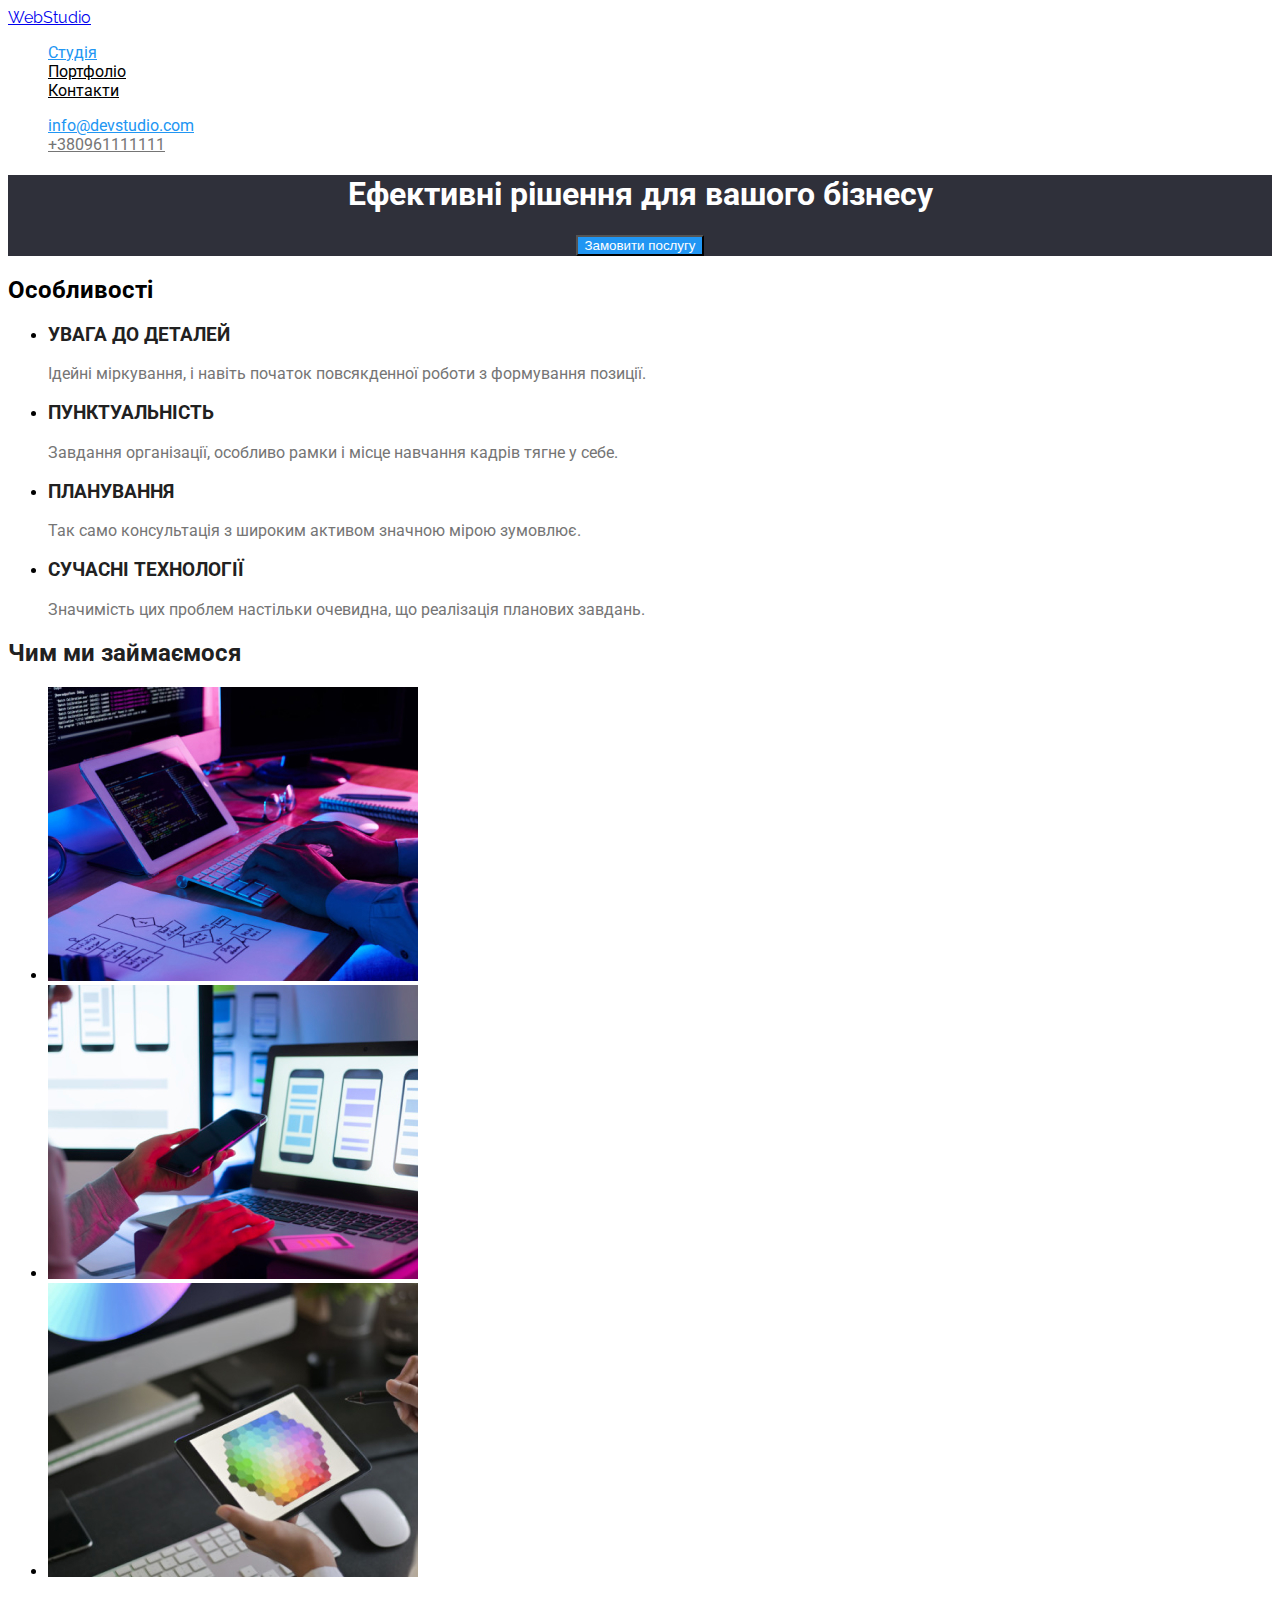
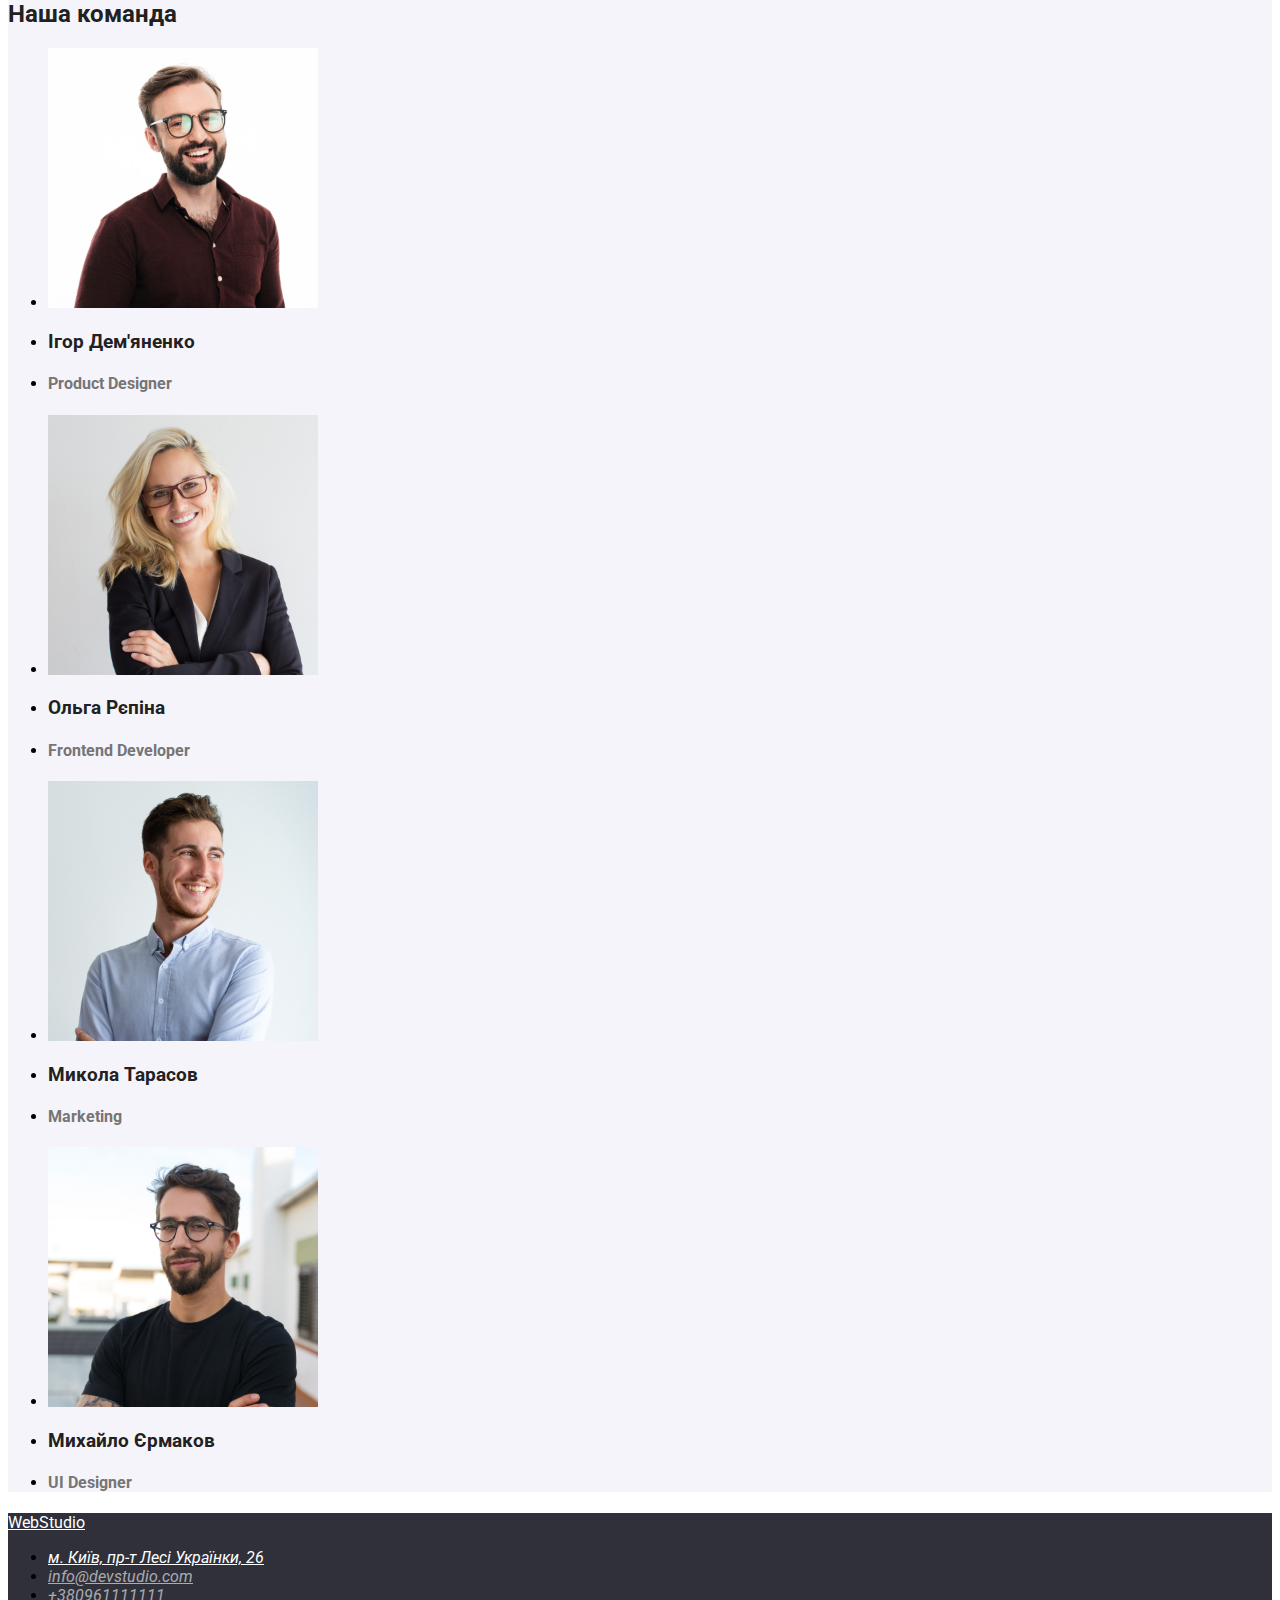
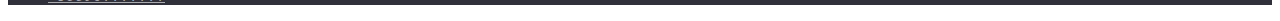
==== index.html @ d3ab1b27 "Initial commit" ====
<!DOCTYPE html>
<html lang="uk">
<head>
    <meta charset="UTF-8">
    <meta http-equiv="X-UA-Compatible" content="IE=edge">
    <meta name="viewport" content="width=device-width, initial-scale=1.0">
    <title>WebStudio</title>
    <link rel="stylesheet" href="./css/styles.css"/>
    <link rel="preconnect" href="https://fonts.googleapis.com">
    <link rel="preconnect" href="https://fonts.gstatic.com" crossorigin>
    <link href="https://fonts.googleapis.com/css2?family=Raleway:wght@700&family=Roboto:wght@400;500;700;900&display=swap" rel="stylesheet">
</head>
<body class="page">
    <header>
        <nav >
             <a href="/index.html" class="logo">
                  WebStudio
             </a>

            <ul >
                <li><a href="" class="studia current">Студія</a></li>
                <li><a href="./portfilio.html" class="site-nav">Портфоліо</a> </li>
                <li><a href="" class="site-nav">Контакти</a></li>
                
             </ul>
        </nav>  

            <ul class="auth-nav">
                <li><a href="mailto:info@devstudio.com" class="imail">info@devstudio.com</a></li>
                <li><a href="tel:+380961111111" class="telefone">+380961111111</a></li>
             </ul>
        
    </header>

        <section class="button-title">
            <h1>Ефективні рішення для вашого бізнесу</h1>
            <button type="button" class="button">Замовити послугу</button>
        </section>
    
    
    <section>
        <h2>Особливості</h2>
        <ul>
            <li>
                <h3 class="title">УВАГА ДО ДЕТАЛЕЙ</h3>
                <p class="title-inform">Ідейні міркування, і навіть початок повсякденної роботи з формування позиції.</p>
            </li>
            <li>
                <h3 class="title" >ПУНКТУАЛЬНІСТЬ</h3>
                <p class="title-inform" >Завдання організації, особливо рамки і місце навчання кадрів тягне у себе.</p>
            </li>
            <li>
                <h3 class="title">ПЛАНУВАННЯ</h3>
                <p class="title-inform">Так само консультація з широким активом значною мірою зумовлює.</p>
            </li>
            <li>
                <h3 class="title" >СУЧАСНІ ТЕХНОЛОГІЇ</h3>
                <p class="title-inform">Значимість цих проблем настільки очевидна, що реалізація планових завдань.</p>
            </li>
        </ul>
    </section>

    
         <section>
             <h2 class="title">Чим ми займаємося</h2>
             <ul>
                <li><img src="./imege/img.jpg" alt="table"></li>
                <li><img src="./imege/img1.jpg" alt="laptop"></li>
                <li><img src="./imege/img2.jpg" alt="picture"></li>
            </ul>
         </section>
    
    
    <div class="comande">
        <h2 class="title">Наша команда</h2>
        <ul>
            <li><img src="./imege/Igor.jpg" alt="aguywithglasses" width="270"></li>
            <li><h3 class="title">Ігор Дем'яненко</h3></li>
            <li><h4 class="title-inform">Product Designer</h4></li>
        </ul>
        <ul>
            <li><img src="./imege/Olga.jpg" alt="girl" width="270"></li>
            <li><h3 class="title">Ольга Рєпіна</h3></li>
            <li><h4 class="title-inform">Frontend Developer</h4></li>
        </ul>
        <ul>
            <li><img src="./imege/Mikola.jpg" alt="aguyinashirt" width="270"></li>
            <li><h3 class="title">Микола Тарасов</h3></li>
            <li><h4 class="title-inform">Marketing</h4></li>
        </ul>
        <ul>
            <li><img src="./imege/Mihail.jpg" alt="tattoos" width="270"></li>
            <li><h3 class="title">Михайло Єрмаков</h3></li>
            <li><h4 class="title-inform">UI Designer</h4></li>
        </ul>
    </div>

   <!---Футер-->
    <footer class="footer">
        <a href="./index.html" class="webstud">WebStudio</a>
        <address>
            <ul> 
                <li><a class="adress" href="посиланняgooglemap" target="_blank" rel="noopenernoreferrer">м. Київ, пр-т Лесі Українки, 26</a></li>
                <li><a class="mail" href="mailto:info@devstudio.com">info@devstudio.com</a></li>
                <li><a class="tele" href="tel:+380961111111">+380961111111</a></li>
            </ul>
             
        </address>
    </footer>

</body>
</html>
---- css/styles.css ----
header{
   color:#FFFFFF ; 
}
.logo{
    color: #000000 #2196F3; 
    font-family: Raleway, sans-serif;
    font-style: 700;
    font-weight: 145px;
    font-size: 26px
    line-height: 1;
}
.page{
    font-family: Roboto, sans-serif;
}
.studia{
    color:#2196F3 ;
    font-family: Roboto
    font-style:  500;
    font-size: 14px
    line-height: 1,2;
}
.site-nav{
    color: #000000;
    font-family: Roboto
    font-style: 500;
    font-size: 14px
    line-height:1,2;
}
.studia .site-nav:hover,
.studia .site-nav:focus
.studia. current{
    color: #2196F3;
}
.imail{
  color: #2196F3;  
  font-family: Roboto
  font-style: 500;
  font-size: 14px
  line-height: 1,2;
}
.telefone{
    color:#757575;
    font-family: Roboto
    font-style: 500;
    font-size: 14px
    line-height: 1,2;
}
.button-title{
    background-color: #2F303A;
    color: #FFFFFF;
    font-family: Roboto
    font-style 900;
    font-size 44px
    line-height: 1,4; 
    text-align: center;
}
.button{
    color: #FFFFFF;
    background-color: #2196F3;
    font-family: Roboto
    font-style: 700;
    font-size 16px
    line-height: 1,8;
}
.portfolio-button{
    color: #212121;
    background-color: #F5F4FA;
    font-family: Roboto
    font-style 500;
    font-size: 16px
    line-height 1,6;
}
.comande{
    background-color: #F5F4FA;
}
.title{
    color: #212121;
    font-family: Roboto
    font-style: 700
    font-size: 14px
    lineheight: 1,14
}
.title-inform{
    color:#757575;
    font-family: Roboto
    font-style: 400;
    font-size: 14px
    line-height: 1,7;

}
.footer{
    background-color: #2F303A;
}
.webstud{
    color: #FFFFFF;
    font-family: Raleway
    font-style: 700;
    font-size: 26px
    line-height: 1,2;
}
.adress{
  color: #FFFFFF;
  font-family: Roboto
  font-style: 400;
  font-size: 14px
  line-height: 1,7;
}   
.mail{
    color: rgba(255, 255, 255, 0.6);
    font-family: Roboto
    font-style: 400;
    font-size: 14px
    line-height: 1,7;
}
.tele{
   color:rgba(255, 255, 255, 0.6) ;
   font-family: Roboto
   font-style: 400;
   font-size: 14px
   line-height: 1,7;
}
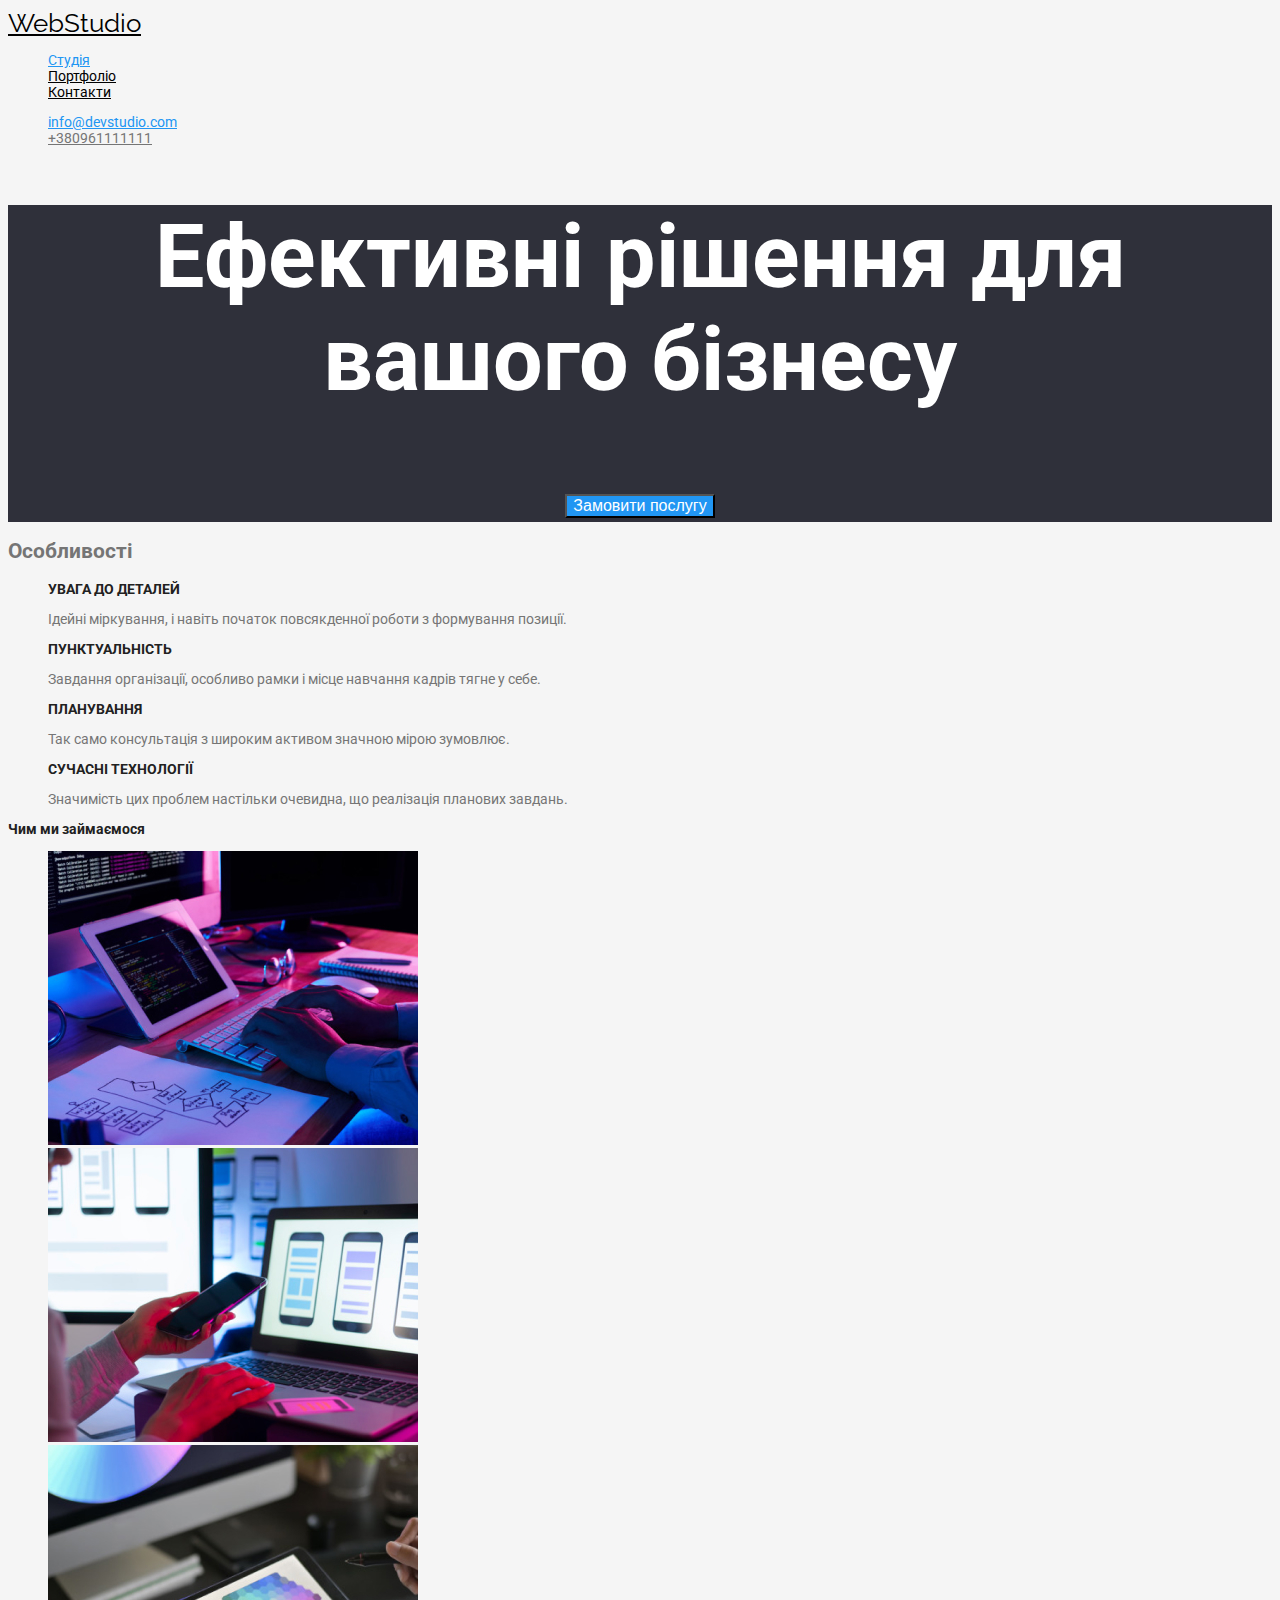
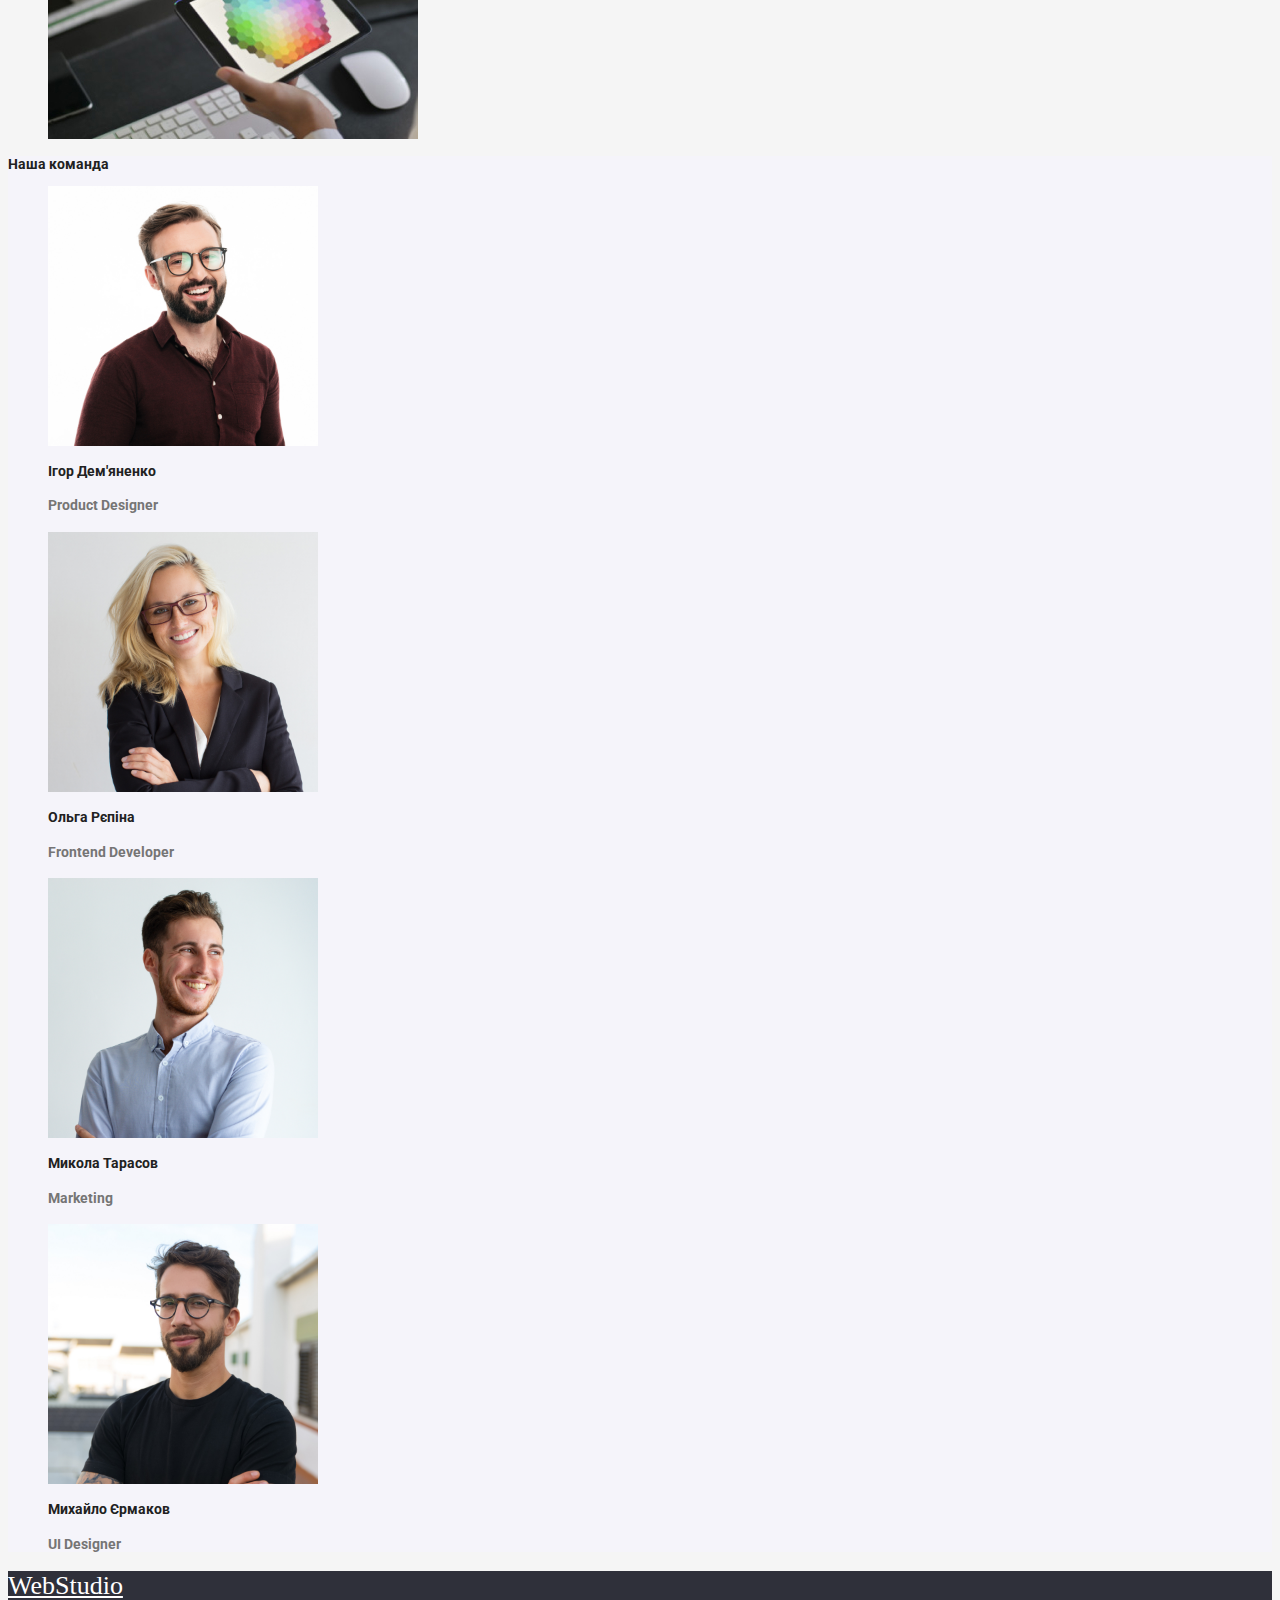
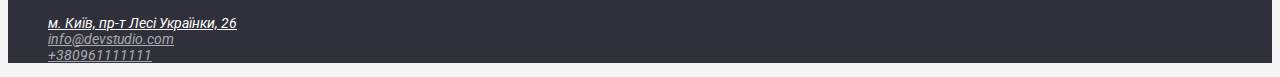
==== commit dfc2aad8: "Зробила корекцію." ====
--- a/index.html
+++ b/index.html
@@ -10,7 +10,7 @@
     <link rel="preconnect" href="https://fonts.gstatic.com" crossorigin>
     <link href="https://fonts.googleapis.com/css2?family=Raleway:wght@700&family=Roboto:wght@400;500;700;900&display=swap" rel="stylesheet">
 </head>
-<body class="page">
+<body>
     <header>
         <nav >
              <a href="/index.html" class="logo">
@@ -24,7 +24,6 @@
                 
              </ul>
         </nav>  
-
             <ul class="auth-nav">
                 <li><a href="mailto:info@devstudio.com" class="imail">info@devstudio.com</a></li>
                 <li><a href="tel:+380961111111" class="telefone">+380961111111</a></li>
@@ -36,7 +35,6 @@
             <h1>Ефективні рішення для вашого бізнесу</h1>
             <button type="button" class="button">Замовити послугу</button>
         </section>
-    
     
     <section>
         <h2>Особливості</h2>
@@ -97,16 +95,15 @@
 
    <!---Футер-->
     <footer class="footer">
-        <a href="./index.html" class="webstud">WebStudio</a>
+        <a href="./index.html" class="slogan">WebStudio</a>
         <address>
             <ul> 
                 <li><a class="adress" href="посиланняgooglemap" target="_blank" rel="noopenernoreferrer">м. Київ, пр-т Лесі Українки, 26</a></li>
                 <li><a class="mail" href="mailto:info@devstudio.com">info@devstudio.com</a></li>
-                <li><a class="tele" href="tel:+380961111111">+380961111111</a></li>
+                <li><a class="phone" href="tel:+380961111111">+380961111111</a></li>
             </ul>
              
         </address>
     </footer>
-
 </body>
 </html>--- a/css/styles.css
+++ b/css/styles.css
@@ -1,122 +1,133 @@
+:root{
+    --primary-text-color:#757575;
+    --title-text-color:#000000;
+    --secondary-header-color:#212121;
+    --accent-color:#2196F3;
+    --main-body-color:#F5F5F5;
+    --main-background-color:#FFFFFF;
+    --secondary-background-color:#F5F4FA;
+    --window-color:#2F303A;
+    --email-color:rgba(255, 255, 255, 0.6);
+}
 
-header{
-   color:#FFFFFF ; 
-}
+/* основной цвет текста #757575  серый */
+/* цвет заголовков #000000  черный */
+/* цвет вторичных заголовков #212121 */
+/* цвет акцентов #2196F3 голубой */
+/* основной цвет тела #F5F5F5 */
+/* основной цвет фона  #FFFFFF  белый*/
+/* вторичній цвет фона #F5F4FA  еле серый*/
+/* цвет окна #2F303A асфальт*/
+/* цвет имейла и телефона rgba(255, 255, 255, 0.6)*/
+
+
 .logo{
-    color: #000000 #2196F3; 
+    color:var(--title-text-color); 
     font-family: Raleway, sans-serif;
     font-style: 700;
     font-weight: 145px;
     font-size: 26px
-    line-height: 1;
 }
-.page{
+body{
     font-family: Roboto, sans-serif;
+    background-color:var(--main-body-color);
+    color:var(--primary-text-color);
+    font-size: 14px;
+    line-height: 1,7;
+
+}
+ul{
+    list-style: none;
 }
 .studia{
-    color:#2196F3 ;
-    font-family: Roboto
-    font-style:  500;
-    font-size: 14px
+    color:var(--accent-color);
+    font-style: 500;
+    font-size: 14px;
     line-height: 1,2;
 }
 .site-nav{
-    color: #000000;
-    font-family: Roboto
+    color:var(--title-text-color);
     font-style: 500;
-    font-size: 14px
+    font-size: 14px;
     line-height:1,2;
 }
 .studia .site-nav:hover,
 .studia .site-nav:focus
-.studia. current{
-    color: #2196F3;
+.studia .current {
+    color:var(--accent-color);
 }
 .imail{
-  color: #2196F3;  
-  font-family: Roboto
+  color: var(--accent-color);  
   font-style: 500;
-  font-size: 14px
+  font-size: 14px;
   line-height: 1,2;
 }
 .telefone{
-    color:#757575;
-    font-family: Roboto
+    color:var(--primary-text-color);
     font-style: 500;
-    font-size: 14px
+    font-size: 14px;
     line-height: 1,2;
 }
 .button-title{
-    background-color: #2F303A;
-    color: #FFFFFF;
-    font-family: Roboto
-    font-style 900;
-    font-size 44px
+    background-color:var(--window-color);
+    color:var(--main-background-color);
+    font-style: 900;
+    font-size: 44px;
     line-height: 1,4; 
     text-align: center;
 }
 .button{
-    color: #FFFFFF;
-    background-color: #2196F3;
-    font-family: Roboto
+    color: var(--main-background-color);
+    background-color: var(--accent-color);
     font-style: 700;
-    font-size 16px
+    font-size: 16px;
     line-height: 1,8;
 }
 .portfolio-button{
-    color: #212121;
-    background-color: #F5F4FA;
-    font-family: Roboto
-    font-style 500;
-    font-size: 16px
-    line-height 1,6;
+    color:var(--secondary-header-color);
+    background-color:var(--secondary-background-color);
+    font-style: 500;
+    font-size: 16px;
+    line-height: 1,6;
 }
 .comande{
-    background-color: #F5F4FA;
+    background-color:var(--secondary-background-color);
 }
 .title{
-    color: #212121;
-    font-family: Roboto
-    font-style: 700
-    font-size: 14px
-    lineheight: 1,14
+    color: var(--secondary-header-color);
+    font-style: 700;
+    font-size: 14px;
+    line-height: 1,14
 }
 .title-inform{
-    color:#757575;
-    font-family: Roboto
+    color:var(--primary-text-color);
     font-style: 400;
-    font-size: 14px
+    font-size: 14px;
     line-height: 1,7;
-
 }
 .footer{
-    background-color: #2F303A;
+    background-color:var(--window-color);
 }
-.webstud{
-    color: #FFFFFF;
-    font-family: Raleway
+.slogan{
+    color: var(--main-background-color);
+    font-family: Raleway sans-serif;
     font-style: 700;
-    font-size: 26px
+    font-size: 26px;
     line-height: 1,2;
 }
 .adress{
-  color: #FFFFFF;
-  font-family: Roboto
+  color: var(--main-background-color);
   font-style: 400;
-  font-size: 14px
+  font-size: 14px;
   line-height: 1,7;
 }   
 .mail{
-    color: rgba(255, 255, 255, 0.6);
-    font-family: Roboto
-    font-style: 400;
-    font-size: 14px
+    color:var(--email-color) ;
+    font-size: 14px;
     line-height: 1,7;
 }
-.tele{
-   color:rgba(255, 255, 255, 0.6) ;
-   font-family: Roboto
-   font-style: 400;
-   font-size: 14px
+.phone{
+   color:var(--email-color);
+   font-size: 14px;
    line-height: 1,7;
 } 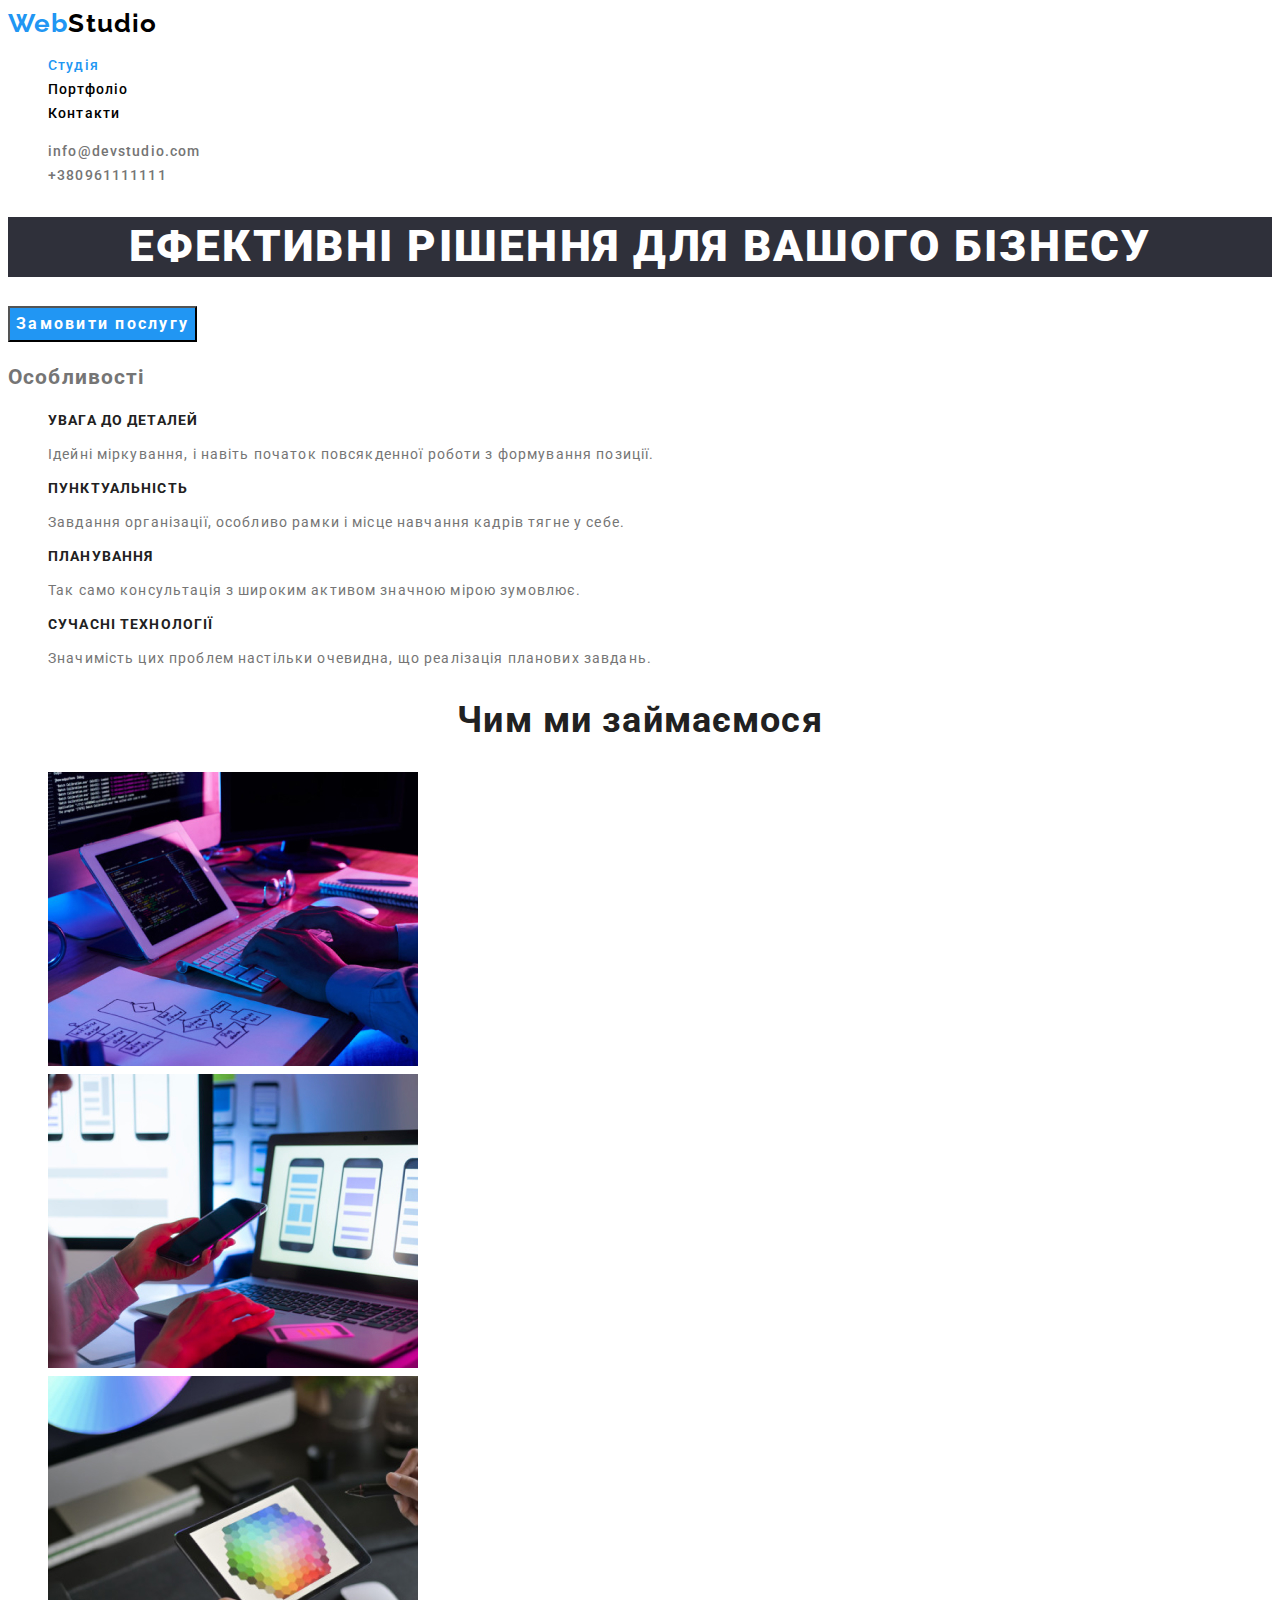
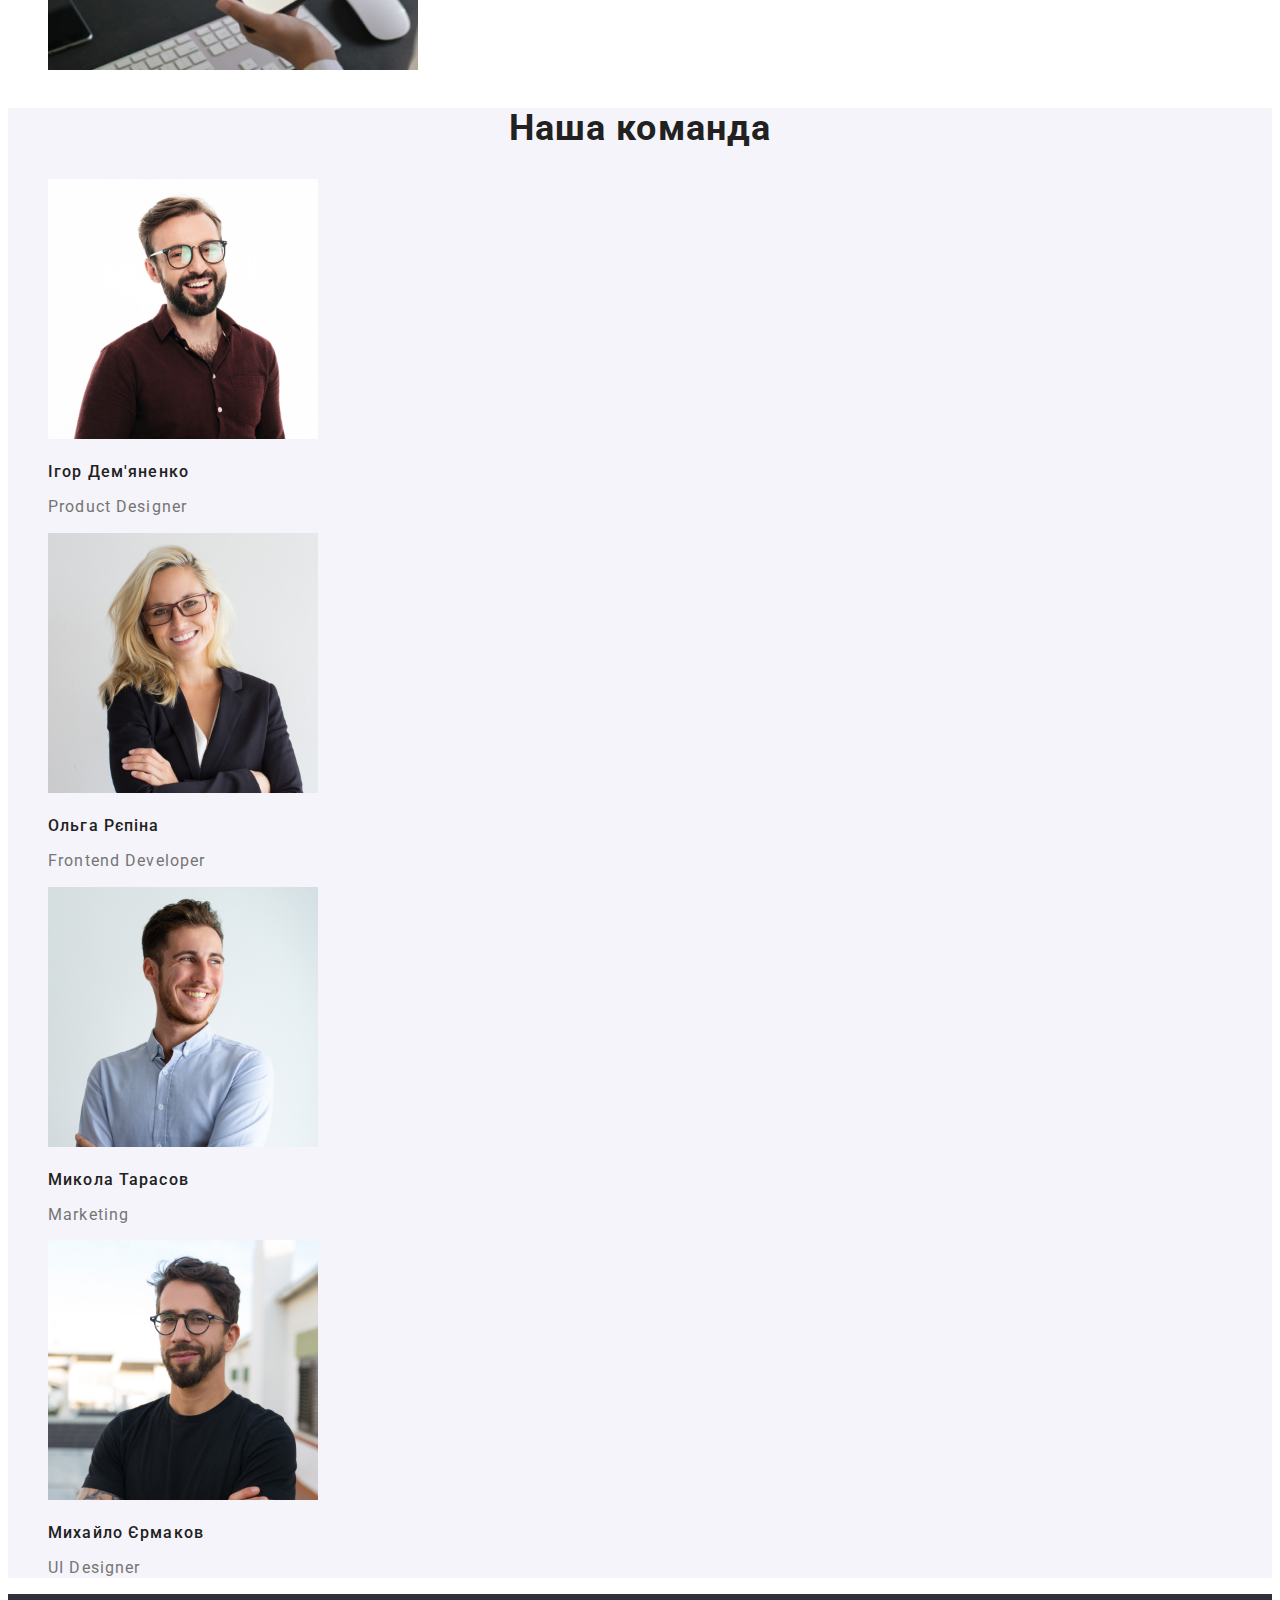
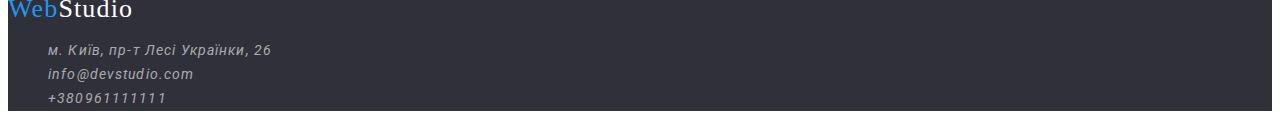
==== commit 09ea7dd9: "4 cпроба))" ====
--- a/index.html
+++ b/index.html
@@ -13,12 +13,11 @@
 <body>
     <header>
         <nav >
-             <a href="/index.html" class="logo">
-                  WebStudio
+             <a href="/index.html" class="logo">Web<span class="studo-logo">Studio</span>
              </a>
 
             <ul >
-                <li><a href="" class="studia current">Студія</a></li>
+                <li><a href="" class="site-nav current">Студія</a></li>
                 <li><a href="./portfilio.html" class="site-nav">Портфоліо</a> </li>
                 <li><a href="" class="site-nav">Контакти</a></li>
                 
@@ -31,8 +30,8 @@
         
     </header>
 
-        <section class="button-title">
-            <h1>Ефективні рішення для вашого бізнесу</h1>
+        <section >
+            <h1 class="button-title">Ефективні рішення для вашого бізнесу</h1>
             <button type="button" class="button">Замовити послугу</button>
         </section>
     
@@ -60,42 +59,42 @@
 
     
          <section>
-             <h2 class="title">Чим ми займаємося</h2>
+             <h2 class="comanda-title">Чим ми займаємося</h2>
              <ul>
-                <li><img src="./imege/img.jpg" alt="table"></li>
-                <li><img src="./imege/img1.jpg" alt="laptop"></li>
-                <li><img src="./imege/img2.jpg" alt="picture"></li>
+                <li><img src="./imege/img.jpg" alt="table" width="370"></li>
+                <li><img src="./imege/img1.jpg" alt="laptop" width="370"></li>
+                <li><img src="./imege/img2.jpg" alt="picture" width="370"></li>
             </ul>
          </section>
     
     
-    <div class="comande">
-        <h2 class="title">Наша команда</h2>
+    <section class="comande">
+        <h2 class="comanda-title">Наша команда</h2>
         <ul>
-            <li><img src="./imege/Igor.jpg" alt="aguywithglasses" width="270"></li>
-            <li><h3 class="title">Ігор Дем'яненко</h3></li>
-            <li><h4 class="title-inform">Product Designer</h4></li>
+            <li><img src="./imege/Igor.jpg" alt="aguywithglasses" width="270">
+            <h3 class="comanda-title-people">Ігор Дем'яненко</h3>
+            <p class="work-inform">Product Designer</p></li>
+        
+        
+            <li><img src="./imege/Olga.jpg" alt="girl" width="270">
+            <h3 class="comanda-title-people">Ольга Рєпіна</h3>
+            <p class="work-inform">Frontend Developer</p></li>
+        
+        
+            <li><img src="./imege/Mikola.jpg" alt="aguyinashirt" width="270">
+            <h3 class="comanda-title-people">Микола Тарасов</h3>
+            <p class="work-inform">Marketing</p></li>
+        
+        
+            <li><img src="./imege/Mihail.jpg" alt="tattoos" width="270">
+            <h3 class="comanda-title-people">Михайло Єрмаков</h3>
+            <p class="work-inform">UI Designer</p></li>
         </ul>
-        <ul>
-            <li><img src="./imege/Olga.jpg" alt="girl" width="270"></li>
-            <li><h3 class="title">Ольга Рєпіна</h3></li>
-            <li><h4 class="title-inform">Frontend Developer</h4></li>
-        </ul>
-        <ul>
-            <li><img src="./imege/Mikola.jpg" alt="aguyinashirt" width="270"></li>
-            <li><h3 class="title">Микола Тарасов</h3></li>
-            <li><h4 class="title-inform">Marketing</h4></li>
-        </ul>
-        <ul>
-            <li><img src="./imege/Mihail.jpg" alt="tattoos" width="270"></li>
-            <li><h3 class="title">Михайло Єрмаков</h3></li>
-            <li><h4 class="title-inform">UI Designer</h4></li>
-        </ul>
-    </div>
+    </section>
 
    <!---Футер-->
     <footer class="footer">
-        <a href="./index.html" class="slogan">WebStudio</a>
+        <a href="./index.html" class="slogan"><span class="web-footer">Web</span>Studio</a>
         <address>
             <ul> 
                 <li><a class="adress" href="посиланняgooglemap" target="_blank" rel="noopenernoreferrer">м. Київ, пр-т Лесі Українки, 26</a></li>
--- a/css/styles.css
+++ b/css/styles.css
@@ -3,7 +3,6 @@
     --title-text-color:#000000;
     --secondary-header-color:#212121;
     --accent-color:#2196F3;
-    --main-body-color:#F5F5F5;
     --main-background-color:#FFFFFF;
     --secondary-background-color:#F5F4FA;
     --window-color:#2F303A;
@@ -14,7 +13,6 @@
 /* цвет заголовков #000000  черный */
 /* цвет вторичных заголовков #212121 */
 /* цвет акцентов #2196F3 голубой */
-/* основной цвет тела #F5F5F5 */
 /* основной цвет фона  #FFFFFF  белый*/
 /* вторичній цвет фона #F5F4FA  еле серый*/
 /* цвет окна #2F303A асфальт*/
@@ -22,112 +20,200 @@
 
 
 .logo{
-    color:var(--title-text-color); 
+    text-decoration: none;
+    color:var(--accent-color); 
     font-family: Raleway, sans-serif;
-    font-style: 700;
-    font-weight: 145px;
-    font-size: 26px
+    font-size: 26px;
+    font-weight: 700;
+    line-height: 1.19;
+}
+.studo-logo{
+    color:var(--title-text-color);
 }
 body{
     font-family: Roboto, sans-serif;
-    background-color:var(--main-body-color);
+    background-color:var(--main-background-color);
     color:var(--primary-text-color);
     font-size: 14px;
-    line-height: 1,7;
-
+    line-height: 1.71;
+    letter-spacing: 0.03cm;
 }
 ul{
     list-style: none;
 }
 .studia{
     color:var(--accent-color);
-    font-style: 500;
-    font-size: 14px;
-    line-height: 1,2;
+    font-weight: 500;
+    font-size: 14px;
+    line-height: 1.2;
 }
 .site-nav{
     color:var(--title-text-color);
-    font-style: 500;
-    font-size: 14px;
-    line-height:1,2;
-}
-.studia .site-nav:hover,
-.studia .site-nav:focus
-.studia .current {
+    font-weight: 500;
+    font-size: 14px;
+    line-height:1.2;
+    text-decoration: none;
+}
+.site-nav:hover,
+.site-nav:focus
+.current {
     color:var(--accent-color);
 }
+.current{
+    color: var(--accent-color);
+}
 .imail{
-  color: var(--accent-color);  
-  font-style: 500;
+  color: var(--primary-text-color);  
+  font-weight: 500;
   font-size: 14px;
-  line-height: 1,2;
-}
-.telefone{
+  line-height: 1.2;
+  text-decoration: none;
+}
+.telefone
+{
     color:var(--primary-text-color);
-    font-style: 500;
-    font-size: 14px;
-    line-height: 1,2;
+    font-weight: 500;
+    font-size: 14px;
+    line-height: 1.2;
+    text-decoration: none;
+}
+.imal:hover,
+.imail:focus{
+    color: var(--accent-color);
+}
+.telefone:hover,
+.telefone:focus{
+    color: var(--accent-color);
 }
 .button-title{
     background-color:var(--window-color);
     color:var(--main-background-color);
-    font-style: 900;
+    font-weight: 900;
     font-size: 44px;
-    line-height: 1,4; 
+    line-height: 1.36;
     text-align: center;
+    letter-spacing: 0.06cm;
+    text-transform: uppercase;
 }
 .button{
+    cursor: pointer;
+    font-family: inherit;
     color: var(--main-background-color);
     background-color: var(--accent-color);
-    font-style: 700;
-    font-size: 16px;
-    line-height: 1,8;
+    font-size: 16px;
+    font-weight: 700;
+    line-height: 1.87;
+    align-items: center;
+    letter-spacing: 0.06cm;
+
 }
 .portfolio-button{
+    cursor: pointer;
     color:var(--secondary-header-color);
     background-color:var(--secondary-background-color);
-    font-style: 500;
-    font-size: 16px;
-    line-height: 1,6;
+    font-weight: 500;
+    font-size: 16px;
+    line-height: 1.6;
+    text-align: center;
+    letter-spacing: 0.03cm;
+}
+.portfolio-button:hover,
+.portfolio-button:focus
+.current{
+    color:var(--title-text-color);
+    background-color: var(--accent-color);
+}
+.current-port{
+    background-color: var(--accent-color);
 }
 .comande{
     background-color:var(--secondary-background-color);
 }
 .title{
     color: var(--secondary-header-color);
-    font-style: 700;
-    font-size: 14px;
-    line-height: 1,14
+    font-size: 14px;
+    font-weight: 700;
+    line-height: 1.14;
+    letter-spacing: 0.03cm;
 }
 .title-inform{
     color:var(--primary-text-color);
-    font-style: 400;
-    font-size: 14px;
-    line-height: 1,7;
+    font-size: 14px;
+    font-weight: 400;
+    line-height: 1.71;
+    letter-spacing: 0.03cm;
+}
+.comanda-title{
+    color: var(--secondary-header-color);
+    font-weight: 700;
+    font-size: 36px;
+    line-height: 1.16;
+    letter-spacing: 0.03cm;
+    text-align: center;
+}
+.comanda-title-people{
+    color: var(--secondary-header-color);
+    font-weight: 500;
+    font-size: 16px;
+    line-height: 1.18;
+    letter-spacing: 0.03cm;
+}
+.work-inform{
+    color: var(--primary-text-color);
+    font-size: 16px;
+    font-weight: 400;
+    line-height: 1.18;
+    letter-spacing: 0.03cm;
+
 }
 .footer{
     background-color:var(--window-color);
 }
+.web-footer{
+    color: var(--accent-color)
+}
 .slogan{
     color: var(--main-background-color);
     font-family: Raleway sans-serif;
-    font-style: 700;
     font-size: 26px;
-    line-height: 1,2;
+    font-weight: 400;
+    line-height: 1.19;
+    text-decoration: none;
+    letter-spacing: 0.03cm;
 }
 .adress{
-  color: var(--main-background-color);
-  font-style: 400;
+  color: var(--email-color);
+  font-weight: 400;
   font-size: 14px;
-  line-height: 1,7;
+  line-height: 1.7;
+  text-decoration: none;
+  letter-spacing: 0.03cm;
 }   
 .mail{
-    color:var(--email-color) ;
-    font-size: 14px;
-    line-height: 1,7;
+    color:var(--email-color);
+    font-weight: 400;
+    font-size: 14px;
+    line-height: 1.7;
+    letter-spacing: 0.03cm;
+    text-decoration: none;
 }
 .phone{
    color:var(--email-color);
+   font-weight: 400;
    font-size: 14px;
-   line-height: 1,7;
-} +   line-height: 1.7;
+   letter-spacing: 0.03cm;
+   text-decoration: none;
+} 
+.phone:hover,
+.phone:focus{
+    color:var(--main-background-color) ;
+}
+.adress:hover,
+.adress:focus{
+    color: var(--main-background-color);
+}
+.mail:hover,
+.mail:focus{
+    color: var(--main-background-color);
+}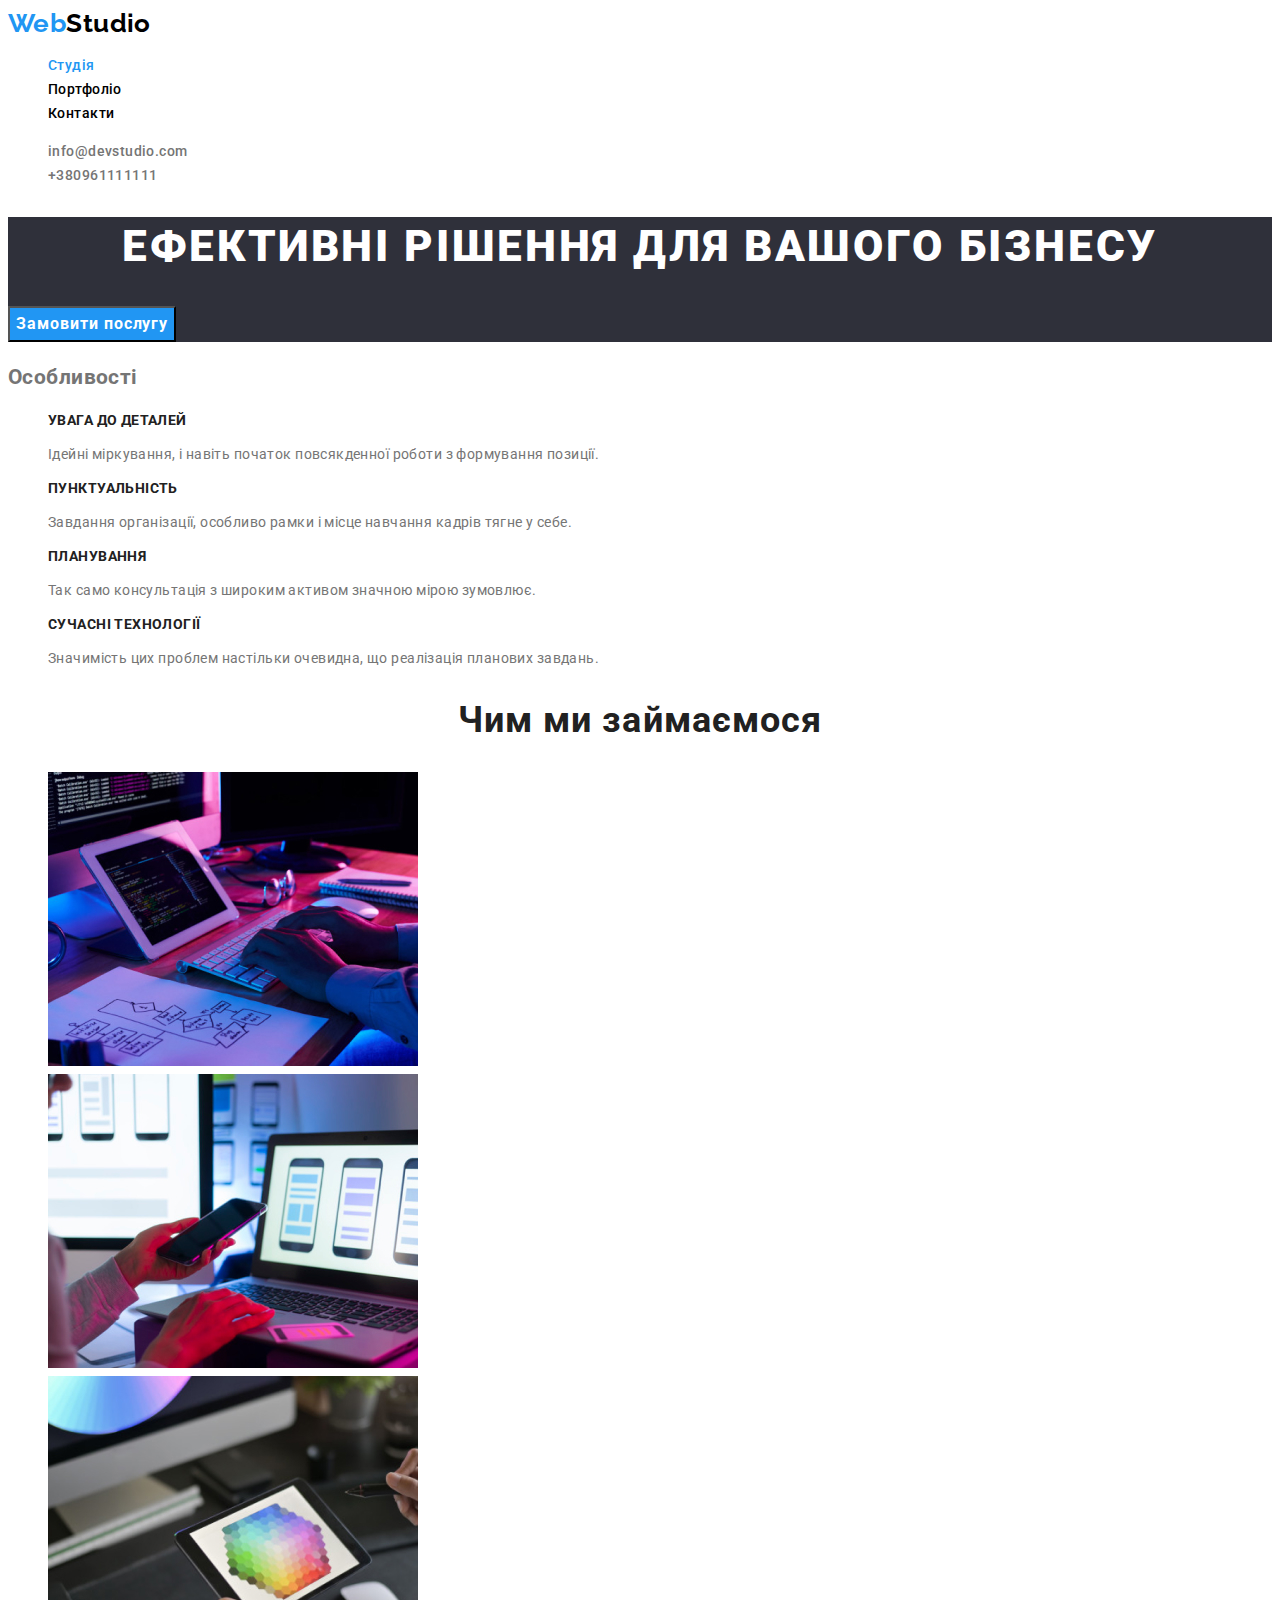
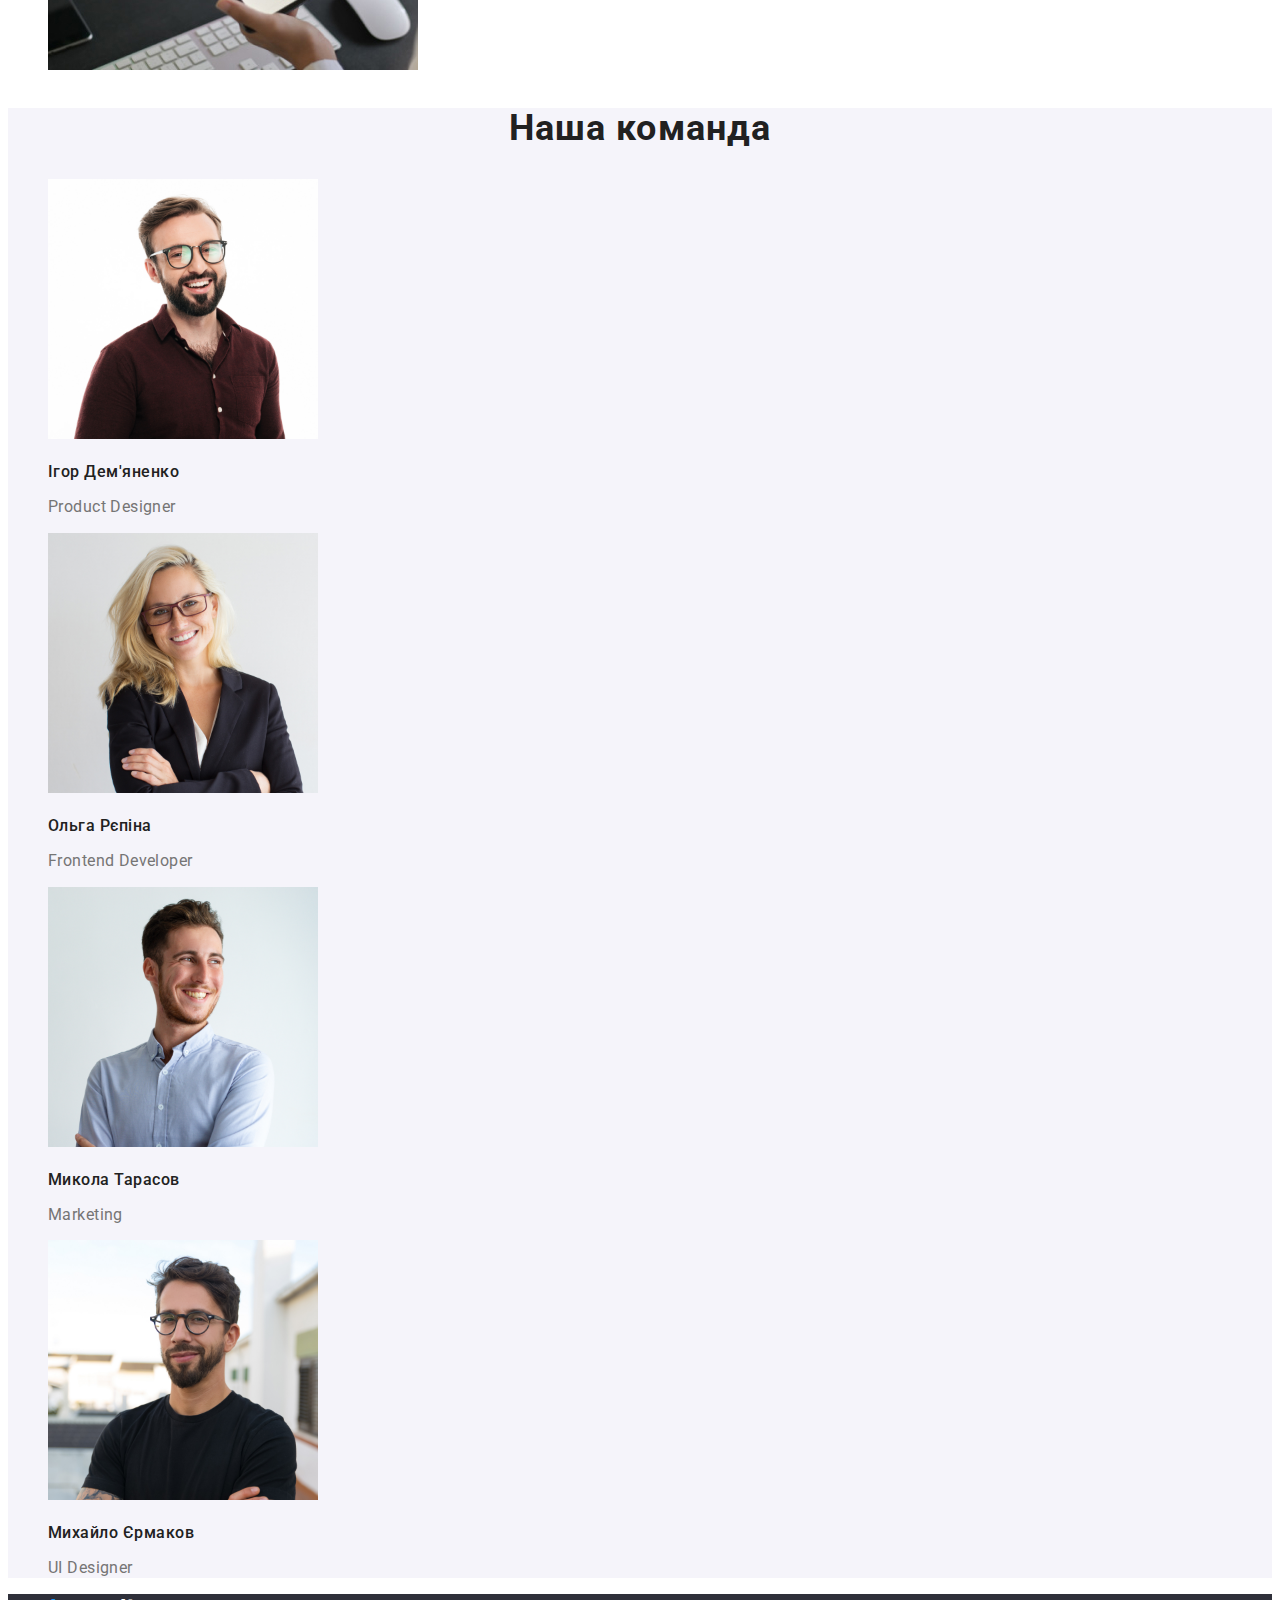
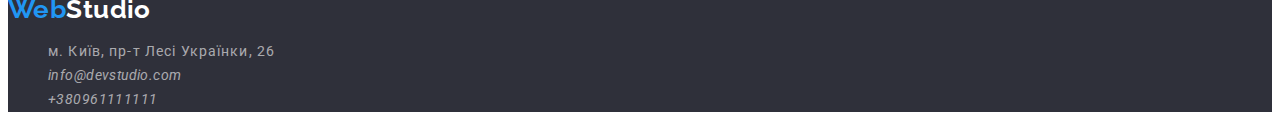
==== commit 9cf3a53c: "моя попытка номер пять!!" ====
--- a/index.html
+++ b/index.html
@@ -24,13 +24,13 @@
              </ul>
         </nav>  
             <ul class="auth-nav">
-                <li><a href="mailto:info@devstudio.com" class="imail">info@devstudio.com</a></li>
-                <li><a href="tel:+380961111111" class="telefone">+380961111111</a></li>
+                <li><a href="mailto:info@devstudio.com" class="contacts">info@devstudio.com</a></li>
+                <li><a href="tel:+380961111111" class="contacts">+380961111111</a></li>
              </ul>
         
     </header>
 
-        <section >
+        <section class="hero">
             <h1 class="button-title">Ефективні рішення для вашого бізнесу</h1>
             <button type="button" class="button">Замовити послугу</button>
         </section>
@@ -94,7 +94,7 @@
 
    <!---Футер-->
     <footer class="footer">
-        <a href="./index.html" class="slogan"><span class="web-footer">Web</span>Studio</a>
+        <a href="./index.html" class="logo">Web<span class="web-footer">Studio</span></a>
         <address>
             <ul> 
                 <li><a class="adress" href="посиланняgooglemap" target="_blank" rel="noopenernoreferrer">м. Київ, пр-т Лесі Українки, 26</a></li>
--- a/css/styles.css
+++ b/css/styles.css
@@ -36,7 +36,7 @@
     color:var(--primary-text-color);
     font-size: 14px;
     line-height: 1.71;
-    letter-spacing: 0.03cm;
+    letter-spacing: 0.03em;
 }
 ul{
     list-style: none;
@@ -62,14 +62,8 @@
 .current{
     color: var(--accent-color);
 }
-.imail{
-  color: var(--primary-text-color);  
-  font-weight: 500;
-  font-size: 14px;
-  line-height: 1.2;
-  text-decoration: none;
-}
-.telefone
+
+.contacts
 {
     color:var(--primary-text-color);
     font-weight: 500;
@@ -77,22 +71,18 @@
     line-height: 1.2;
     text-decoration: none;
 }
-.imal:hover,
-.imail:focus{
+.contacts:hover,
+.contacts:focus{
     color: var(--accent-color);
 }
-.telefone:hover,
-.telefone:focus{
-    color: var(--accent-color);
-}
+
 .button-title{
-    background-color:var(--window-color);
     color:var(--main-background-color);
     font-weight: 900;
     font-size: 44px;
     line-height: 1.36;
     text-align: center;
-    letter-spacing: 0.06cm;
+    letter-spacing: 0.06em;
     text-transform: uppercase;
 }
 .button{
@@ -104,10 +94,13 @@
     font-weight: 700;
     line-height: 1.87;
     align-items: center;
-    letter-spacing: 0.06cm;
-
+    letter-spacing: 0.06em;
+}
+.hero{
+    background-color: var(--window-color);
 }
 .portfolio-button{
+    font-family: inherit;
     cursor: pointer;
     color:var(--secondary-header-color);
     background-color:var(--secondary-background-color);
@@ -115,7 +108,7 @@
     font-size: 16px;
     line-height: 1.6;
     text-align: center;
-    letter-spacing: 0.03cm;
+    letter-spacing: 0.03em;
 }
 .portfolio-button:hover,
 .portfolio-button:focus
@@ -123,9 +116,7 @@
     color:var(--title-text-color);
     background-color: var(--accent-color);
 }
-.current-port{
-    background-color: var(--accent-color);
-}
+
 .comande{
     background-color:var(--secondary-background-color);
 }
@@ -134,21 +125,15 @@
     font-size: 14px;
     font-weight: 700;
     line-height: 1.14;
-    letter-spacing: 0.03cm;
+    letter-spacing: 0.03em;
 }
-.title-inform{
-    color:var(--primary-text-color);
-    font-size: 14px;
-    font-weight: 400;
-    line-height: 1.71;
-    letter-spacing: 0.03cm;
-}
+
 .comanda-title{
     color: var(--secondary-header-color);
     font-weight: 700;
     font-size: 36px;
     line-height: 1.16;
-    letter-spacing: 0.03cm;
+    letter-spacing: 0.03em;
     text-align: center;
 }
 .comanda-title-people{
@@ -156,32 +141,23 @@
     font-weight: 500;
     font-size: 16px;
     line-height: 1.18;
-    letter-spacing: 0.03cm;
+    letter-spacing: 0.03em;
 }
 .work-inform{
     color: var(--primary-text-color);
     font-size: 16px;
-    font-weight: 400;
     line-height: 1.18;
-    letter-spacing: 0.03cm;
 
 }
 .footer{
     background-color:var(--window-color);
 }
 .web-footer{
-    color: var(--accent-color)
+    color: var(--main-background-color)
 }
-.slogan{
-    color: var(--main-background-color);
-    font-family: Raleway sans-serif;
-    font-size: 26px;
-    font-weight: 400;
-    line-height: 1.19;
-    text-decoration: none;
-    letter-spacing: 0.03cm;
-}
+
 .adress{
+    font-style: normal;
   color: var(--email-color);
   font-weight: 400;
   font-size: 14px;
@@ -191,18 +167,12 @@
 }   
 .mail{
     color:var(--email-color);
-    font-weight: 400;
     font-size: 14px;
-    line-height: 1.7;
-    letter-spacing: 0.03cm;
     text-decoration: none;
 }
 .phone{
    color:var(--email-color);
-   font-weight: 400;
    font-size: 14px;
-   line-height: 1.7;
-   letter-spacing: 0.03cm;
    text-decoration: none;
 } 
 .phone:hover,
